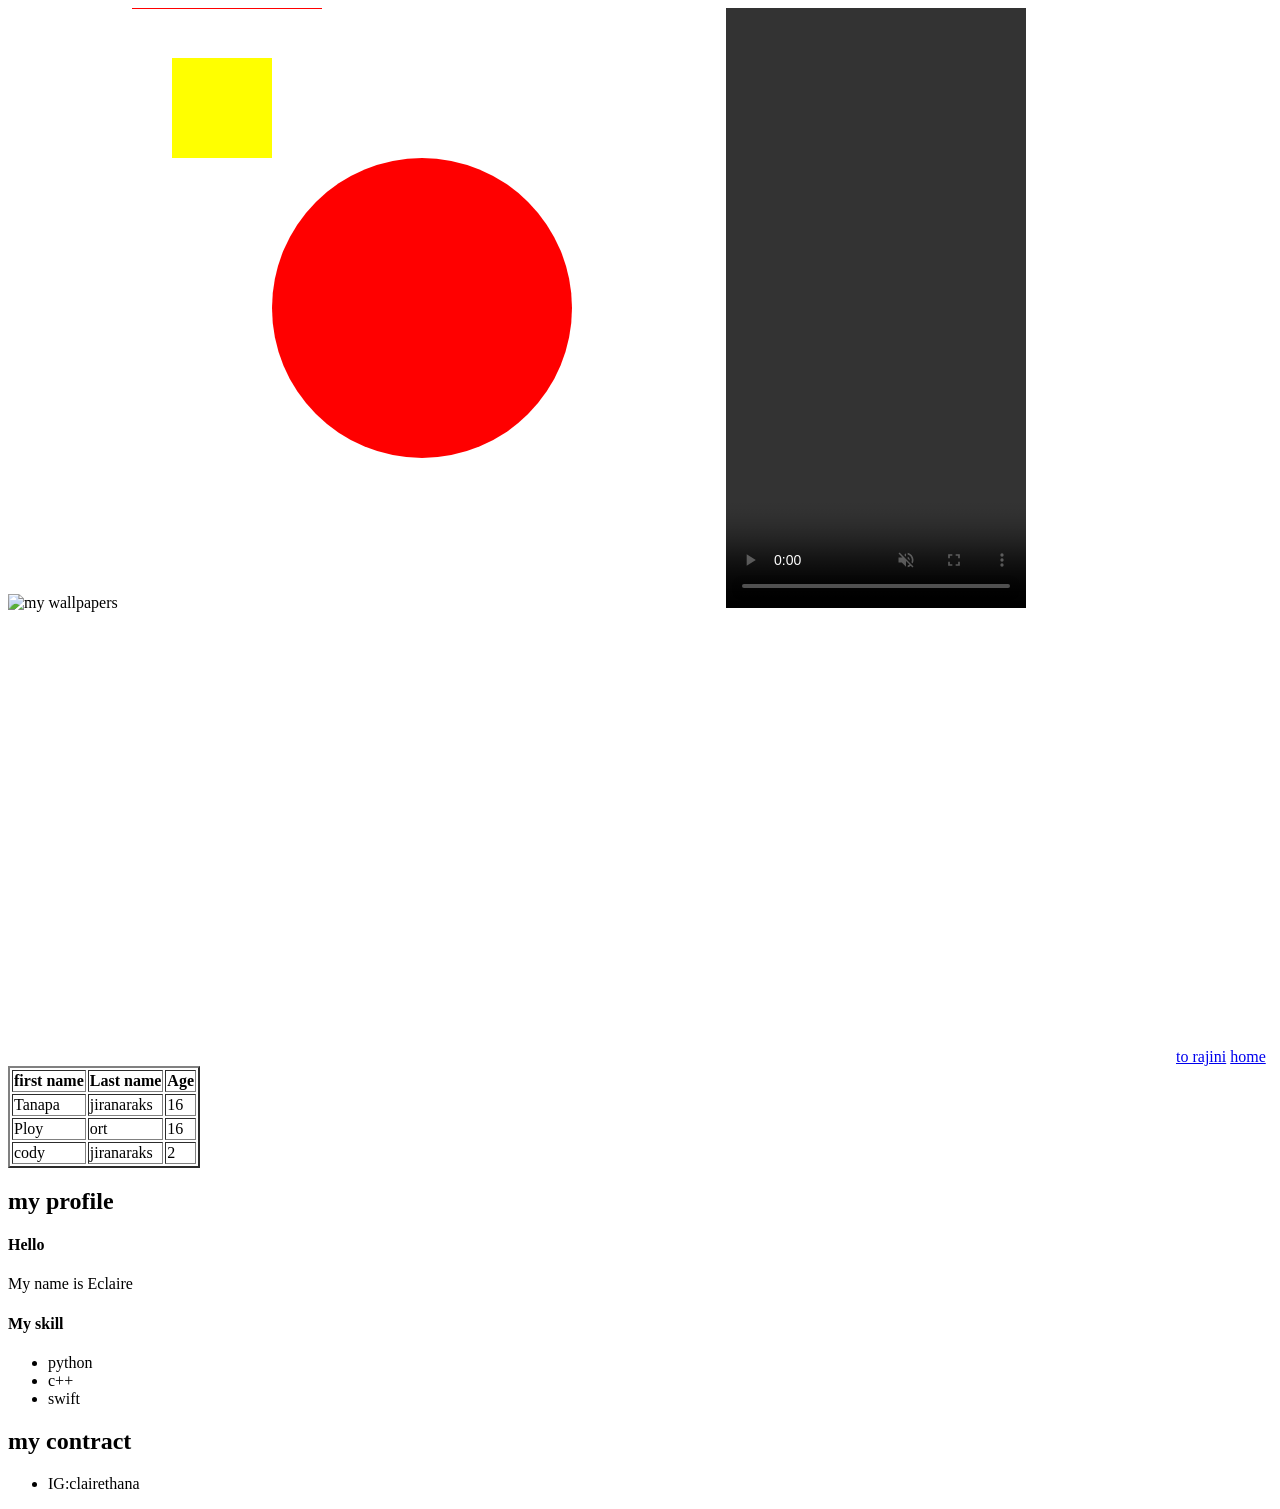
==== index.html @ 84de377e "first commit" ====
<!DOCTYPE html>
<html lang="en">
<head>
    <meta charset="UTF-8">
    <meta name="viewport" content="width=device-width, initial-scale=1.0">
    <title>Document</title>
</head>
<body>
    <img width="500" height="400"  src=https://cdn.readawrite.com/articles/15288/15287925/thumbnail/large.gif?1 alt="my wallpapers">
    <svg width="600" height="600">
        <circle cx="300" cy="300" r="150" fill="red" />
        <rect x="50" y="50" width="100" height="100" fill="yellow" />
        <line x1="10" y1="0" x2="200" y2="0" storke="black" stroke-width="50" style="stroke:red;stroke-width:2" />
    </svg>
    <video width="300" height="600" controls autoplay loop muted> 
        <source src="สังคม.mp4" type="video/mp4">
    </video><iframe width="560" height="315" src="https://www.youtube.com/embed/OLQkF_WNgVo?si=PmzNU2GVjdZCKMlK&amp;start=1" title="YouTube video player" frameborder="0" allow="accelerometer; autoplay; clipboard-write; encrypted-media; gyroscope; picture-in-picture; web-share" referrerpolicy="strict-origin-when-cross-origin" allowfullscreen></iframe>
    <iframe src="https://www.google.com/maps/embed?pb=!1m18!1m12!1m3!1d3875.595936810353!2d100.49169677496994!3d13.74289598664802!2m3!1f0!2f0!3f0!3m2!1i1024!2i768!4f13.1!3m3!1m2!1s0x30e29904621085e5%3A0x4c2cdc09e84f7163!2z4LmC4Lij4LiH4LmA4Lij4Li14Lii4LiZ4Lij4Liy4LiK4Li04LiZ4Li1!5e0!3m2!1sth!2sth!4v1733546381979!5m2!1sth!2sth" width="600" height="450" style="border:0;" allowfullscreen="" loading="lazy" referrerpolicy="no-referrer-when-downgrade"></iframe>
<a href="https://www.rajini.ac.th/" target="_blank">to rajini</a>
<a href="index2.html"target="_blank">home</a>
 <table border="2">
    <thead>
        <tr>
            <th>first name</th>
            <th>Last name</th>
            <th>Age</th>

        </tr>
    </thead>
    <tbody>
        <tr>
            <td>Tanapa </td>
            <td>jiranaraks</td>
            <td>16</td>
        </tr>
        <tr>
            <td>Ploy</td>
            <td>ort</td>
            <td>16</td>
        </tr>
        <tr>
            <td>cody </td>
            <td>jiranaraks</td>
            <td>2</td>
        </tr>
    </tbody>
 </table>
 <!--<form>
    <label for="name">Name: </label>
<input type="text" id="name" name="name" placeholder="Please enter your name" required> .
<br><br>
<label for="password">password: </label>
<input type="password" id="password" name="password" placeholder="Please enter your password" required> 
<br><br>
<label for="email">email: </label>
<input type="email" id="email" name="email" placeholder="Please enter your email" required> 
<br><br>
<label for="age">age: </label>
<input type="number" min=12 max=60 id="age" name="age" placeholder="Please enter your age" required> 
<br><br>
<label for="date">date: </label>
<input type="date"  id="date" name="date"  required> 
<br><br>
<label for="checkbox">checkbox: </label>
<input type="checkbox"  id="checkbox" name="checkbox"  required> 
<br><br>
<label for="comment">comment: </label>
<textarea  id="comment" name="comment" placeholder="Please enter your comment" required> </textarea>
<br><br>
<button type="submit">submit form</button>.

</form>-->
<section id="profile">
    <h1>my profile</h1>
    <div>
<h4>Hello</h4>
<p>My name is Eclaire</p>
    </div>
    <h4>My skill</h4>
    <ul>
        <li>python</li>
        <li>c++</li>
        <li>swift</li>

    </ul>
</section>
<section id="contract">
    <h1>my contract</h1>
    
    <ul>
        <li> IG:clairethana</li>
        

    </ul>
</section>
</body>
</html>
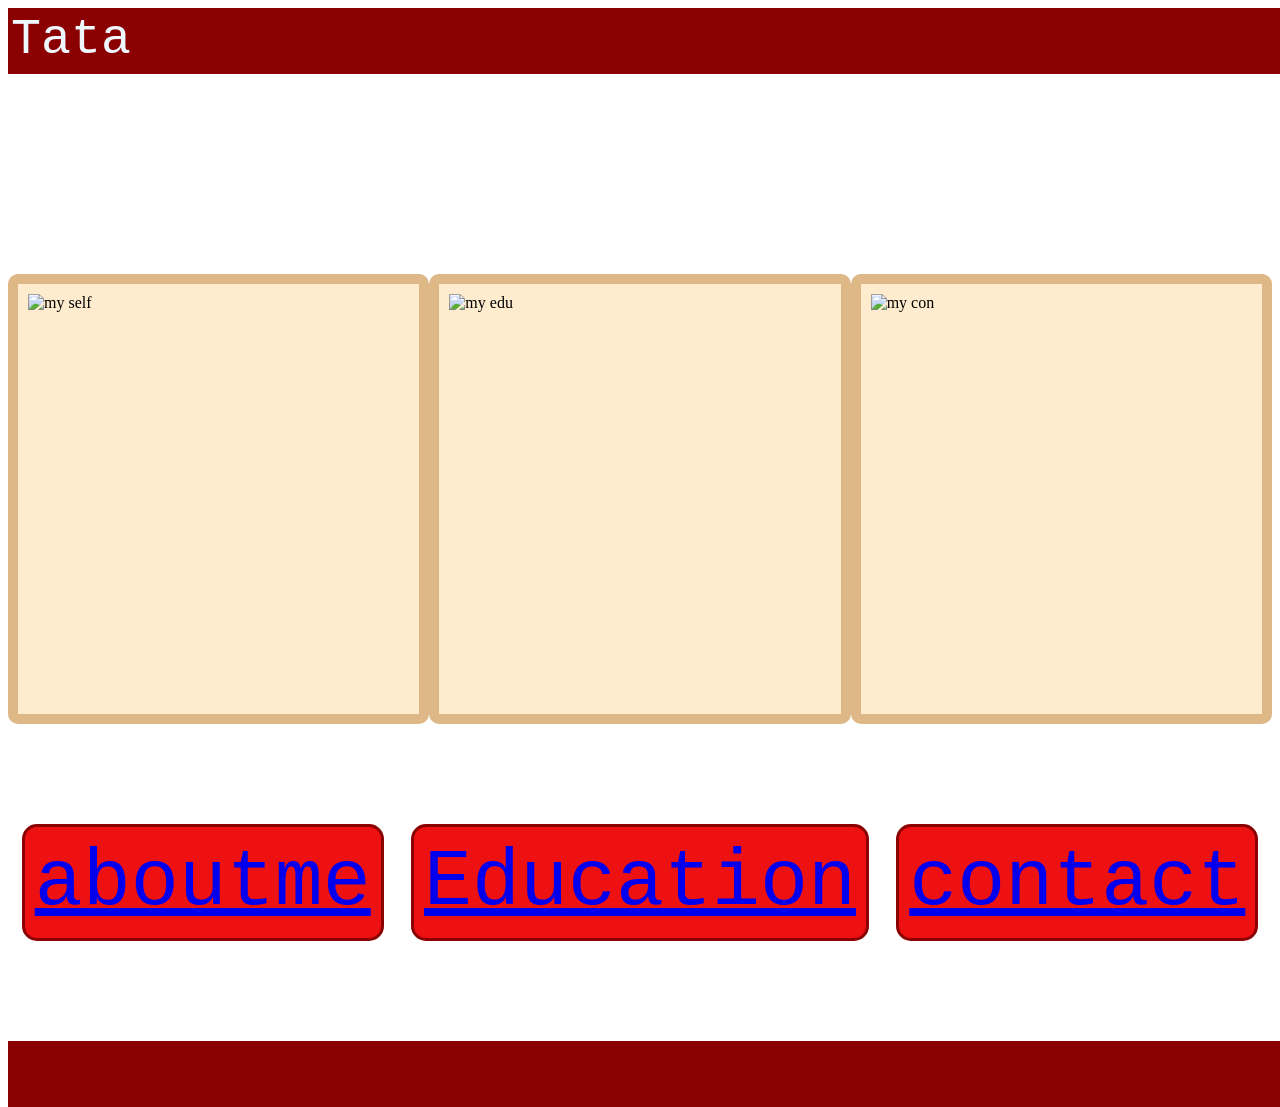
==== commit d070394a: "web" ====
--- a/index.html
+++ b/index.html
@@ -1,97 +1,48 @@
 <!DOCTYPE html>
 <html lang="en">
+
 <head>
     <meta charset="UTF-8">
     <meta name="viewport" content="width=device-width, initial-scale=1.0">
-    <title>Document</title>
+    <title>Home</title>  
+    
+    <link type="text/css" rel="stylesheet" href="index.css" />
 </head>
+
 <body>
-    <img width="500" height="400"  src=https://cdn.readawrite.com/articles/15288/15287925/thumbnail/large.gif?1 alt="my wallpapers">
-    <svg width="600" height="600">
-        <circle cx="300" cy="300" r="150" fill="red" />
-        <rect x="50" y="50" width="100" height="100" fill="yellow" />
-        <line x1="10" y1="0" x2="200" y2="0" storke="black" stroke-width="50" style="stroke:red;stroke-width:2" />
-    </svg>
-    <video width="300" height="600" controls autoplay loop muted> 
-        <source src="สังคม.mp4" type="video/mp4">
-    </video><iframe width="560" height="315" src="https://www.youtube.com/embed/OLQkF_WNgVo?si=PmzNU2GVjdZCKMlK&amp;start=1" title="YouTube video player" frameborder="0" allow="accelerometer; autoplay; clipboard-write; encrypted-media; gyroscope; picture-in-picture; web-share" referrerpolicy="strict-origin-when-cross-origin" allowfullscreen></iframe>
-    <iframe src="https://www.google.com/maps/embed?pb=!1m18!1m12!1m3!1d3875.595936810353!2d100.49169677496994!3d13.74289598664802!2m3!1f0!2f0!3f0!3m2!1i1024!2i768!4f13.1!3m3!1m2!1s0x30e29904621085e5%3A0x4c2cdc09e84f7163!2z4LmC4Lij4LiH4LmA4Lij4Li14Lii4LiZ4Lij4Liy4LiK4Li04LiZ4Li1!5e0!3m2!1sth!2sth!4v1733546381979!5m2!1sth!2sth" width="600" height="450" style="border:0;" allowfullscreen="" loading="lazy" referrerpolicy="no-referrer-when-downgrade"></iframe>
-<a href="https://www.rajini.ac.th/" target="_blank">to rajini</a>
-<a href="index2.html"target="_blank">home</a>
- <table border="2">
-    <thead>
-        <tr>
-            <th>first name</th>
-            <th>Last name</th>
-            <th>Age</th>
-
-        </tr>
-    </thead>
-    <tbody>
-        <tr>
-            <td>Tanapa </td>
-            <td>jiranaraks</td>
-            <td>16</td>
-        </tr>
-        <tr>
-            <td>Ploy</td>
-            <td>ort</td>
-            <td>16</td>
-        </tr>
-        <tr>
-            <td>cody </td>
-            <td>jiranaraks</td>
-            <td>2</td>
-        </tr>
-    </tbody>
- </table>
- <!--<form>
-    <label for="name">Name: </label>
-<input type="text" id="name" name="name" placeholder="Please enter your name" required> .
-<br><br>
-<label for="password">password: </label>
-<input type="password" id="password" name="password" placeholder="Please enter your password" required> 
-<br><br>
-<label for="email">email: </label>
-<input type="email" id="email" name="email" placeholder="Please enter your email" required> 
-<br><br>
-<label for="age">age: </label>
-<input type="number" min=12 max=60 id="age" name="age" placeholder="Please enter your age" required> 
-<br><br>
-<label for="date">date: </label>
-<input type="date"  id="date" name="date"  required> 
-<br><br>
-<label for="checkbox">checkbox: </label>
-<input type="checkbox"  id="checkbox" name="checkbox"  required> 
-<br><br>
-<label for="comment">comment: </label>
-<textarea  id="comment" name="comment" placeholder="Please enter your comment" required> </textarea>
-<br><br>
-<button type="submit">submit form</button>.
-
-</form>-->
-<section id="profile">
-    <h1>my profile</h1>
-    <div>
-<h4>Hello</h4>
-<p>My name is Eclaire</p>
-    </div>
-    <h4>My skill</h4>
-    <ul>
-        <li>python</li>
-        <li>c++</li>
-        <li>swift</li>
-
-    </ul>
-</section>
-<section id="contract">
-    <h1>my contract</h1>
-    
-    <ul>
-        <li> IG:clairethana</li>
+    <div class =Bar>
+        <div class="Eclaire"> Tata
+  
+        </div>
+     </div>
+     
+     <div class="Menu">
+     <div class="mnitem">
+        <img width="400" height="400"  src=https://i.marieclaire.com.tw/aq/2014/09/1/201409011813196896.jpg alt="my self">
+        </div>
+     <div class="mnitem2">
+        <img width="400" height="400"  src=https://upload.wikimedia.org/wikipedia/zh/thumb/3/34/Hello_Kitty_character.png/220px-Hello_Kitty_character.png alt="my edu">
+        </div>
+        <div class="mnitem3">
+           <img width="400" height="400"  src=https://npr.brightspotcdn.com/dims4/default/245a336/2147483647/strip/true/crop/200x150+0+0/resize/880x660!/quality/90/?url=https%3A%2F%2Fmedia.npr.org%2Fprograms%2Fwatc%2Ffeatures%2F2004%2Foct%2Fhellokitty%2Fhello200-6679036f4745ab7723ea17927169a847e7b5c98a.jpg alt="my con">
+        </div>
+        </div>
         
-
-    </ul>
-</section>
-</body>
-</html>+        <div class="button">
+          <div class="me">
+           <a href="abt.html" target="_blank">aboutme</a>
+          </div> 
+          <div class="edu">
+           <a href="Edu.html" target="_blank">Education</a>
+          </div>
+          <div class="cont">
+           <a href="cont.html" target="_blank">contact</a>
+          </div>
+        </div>
+           
+        <div class="end"></div>
+ 
+ 
+ 
+</style>
+</html>
--- a/index.css
+++ b/index.css
@@ -0,0 +1,108 @@
+.Menu {
+    display: flex;
+    flex-direction: row;
+    justify-content: space-around;
+    position: relative;
+    top: 200px;
+  }
+  
+  .mnitem {
+    display: inline;
+    border-style: solid;
+    border-color: burlywood;
+    border-width: 10px;
+    background-color: blanchedalmond;
+    width: 410px;
+    height: 410px;
+    padding: 10px;
+    border-radius: 10px;
+  }
+  .mnitem2 {
+    display: inline;
+    border-style: solid;
+    border-color: burlywood;
+    border-width: 10px;
+  
+    background-color: blanchedalmond;
+    width: 410px;
+    height: 410px;
+    padding: 10px;
+    border-radius: 10px;
+  }
+  .mnitem3 {
+    display: inline;
+    border-style: solid;
+    border-color: burlywood;
+    border-width: 10px;
+    background-color: blanchedalmond;
+    width: 410px;
+    height: 410px;
+    padding: 10px;
+    border-radius: 10px;
+  }
+  .Bar {
+    display: flex;
+    border-style: solid;
+    border-color: rgb(139, 0, 0);
+    background-color: darkred;
+    width: 100vw;
+    height: 60px;
+    position: sticky;
+  }
+  
+  .Eclaire {
+    font-size: 50px;
+    font-family: "Courier New", Courier, monospace;
+    color: aliceblue;
+  }
+  
+  .end {
+    border-style: solid;
+    border-color: rgb(139, 0, 0);
+    background-color: darkred;
+    width: 100vw;
+    height: 60px;
+    position: relative;
+    top: 400px;
+  }
+  
+  .button {
+    display: flex;
+    position: relative;
+    top: 300px;
+    flex-direction: row;
+    justify-content: space-around;
+  }
+  
+  .me {
+    font-size: 80px;
+    font-family: "Courier New", Courier, monospace;
+    color: black;
+    border-style: solid;
+    background-color:#ed1111;
+    border-color: darkred;
+    padding: 10px;
+    border-radius: 15px;
+  }
+  
+  .edu {
+    font-size: 80px;
+    font-family: "Courier New", Courier, monospace;
+    color: black;
+    border-style: solid;
+    background-color: #ed1111;
+    border-color: darkred;
+    padding: 10px;
+    border-radius: 15px;
+  }
+  
+  .cont {
+    font-size: 80px;
+    font-family: "Courier New", Courier, monospace;
+    color: black;
+    border-style: solid;
+    background-color: #ed1111;
+    border-color: darkred;
+    padding: 10px;
+    border-radius: 15px;
+  }
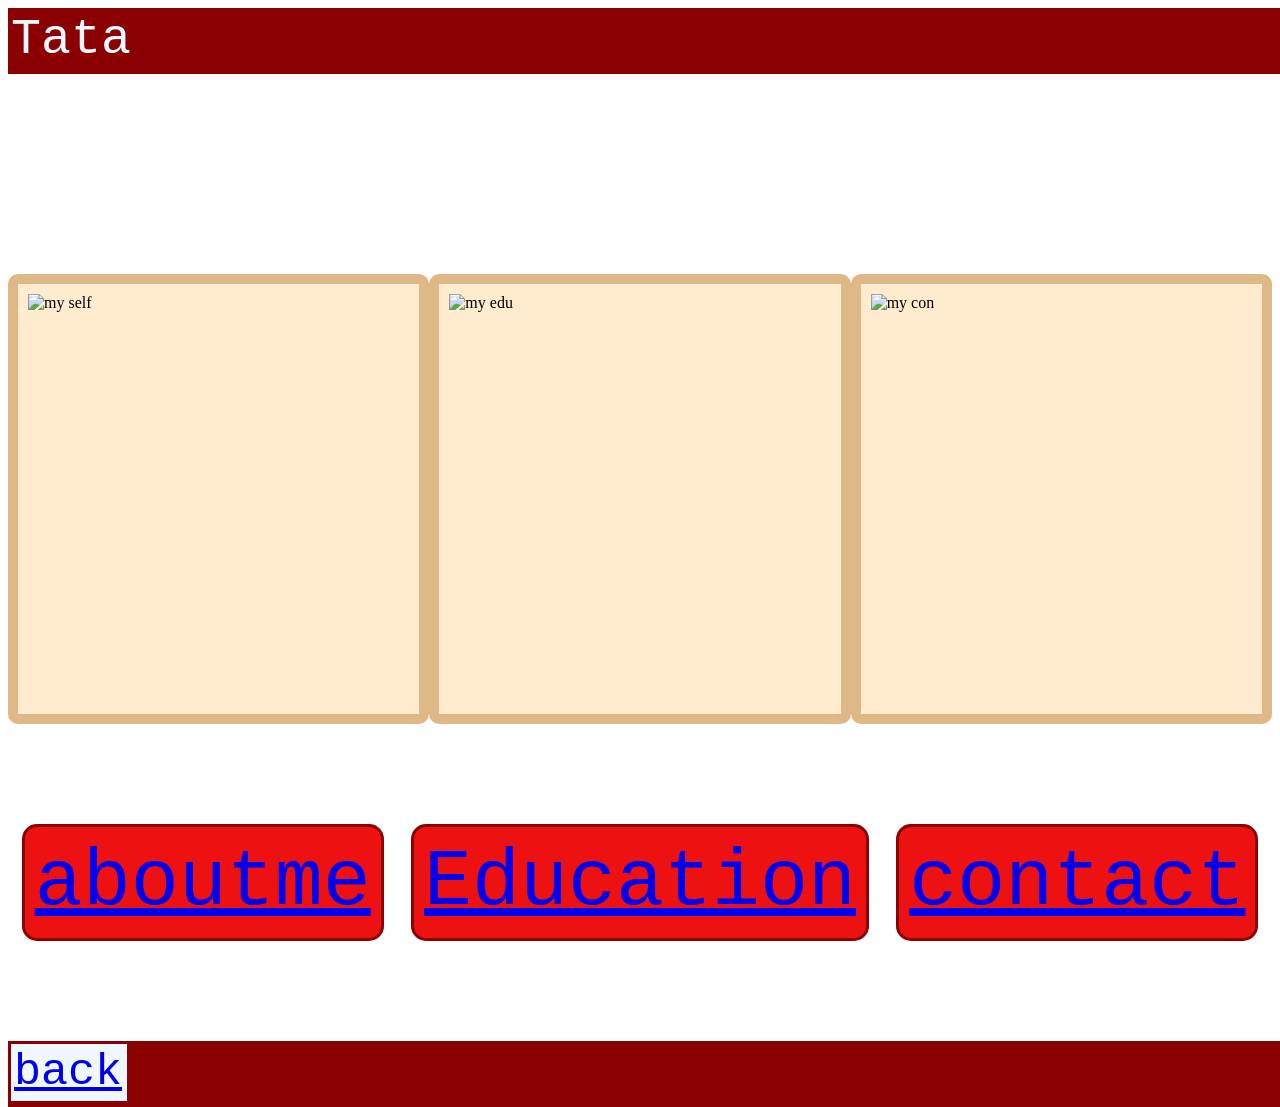
==== commit c316e073: "v1.0" ====
--- a/index.html
+++ b/index.html
@@ -40,7 +40,9 @@
           </div>
         </div>
            
-        <div class="end"></div>
+        <div class="end">
+         <div class="back"> <a href="mix.html" target="_blank">back</a></div>
+        </div>
  
  
  
--- a/index.css
+++ b/index.css
@@ -105,4 +105,11 @@
     border-color: darkred;
     padding: 10px;
     border-radius: 15px;
-  }+  }
+  .back{font-size: 45px;
+    font-family: 'Courier New', Courier, monospace;
+    border-style: solid;
+    border-color: aliceblue;
+    width:110px ;
+    background-color: aliceblue;
+}
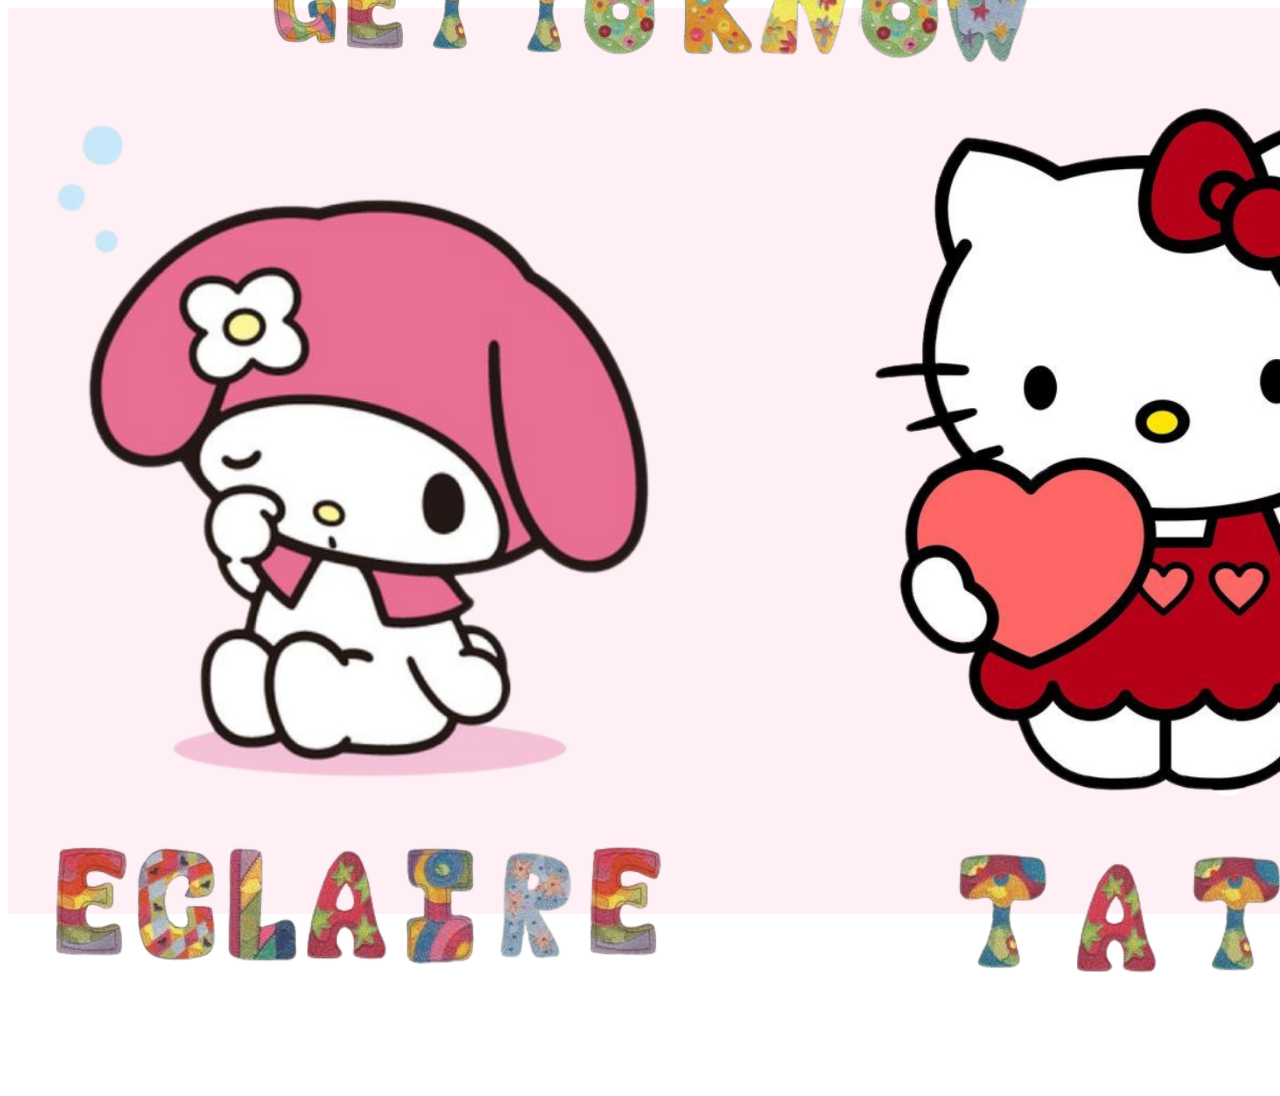
==== commit cfded364: "v1.1" ====
--- a/index.html
+++ b/index.html
@@ -1,50 +1,28 @@
 <!DOCTYPE html>
 <html lang="en">
-
 <head>
     <meta charset="UTF-8">
     <meta name="viewport" content="width=device-width, initial-scale=1.0">
-    <title>Home</title>  
+    <title>Document</title>
+    <link type="text/css" rel="stylesheet" href="port.css" />
+</head>
+<body>
+    <div class="bigmenu">
+        <div class="main">
+            <img width="800px" height="200px" src="porttext.png" alt="head" /> 
+        
+        </div>
+        <div class="mix">
+            <div class="menuec">
+                <a href="indexportfolio.html" target="_blank"><img width="700px" height="700px" src="mymelody.png" alt="head" /></a>
+           <div class="nameEc"><img width="800px" height="200px" src="eclaire.png" alt="head" /> </div>
+            </div>
+            <div class="tata">
+                <a href="ffff.html" target="_blank"><img width="700px" height="700px" src="hellokitty.png" alt="head" /></a>
+                <div class="nametata"><img width="800px" height="200px" src="tata.png" alt="head" /> </div>
+            </div>
+        </div>
+    </div>
     
-    <link type="text/css" rel="stylesheet" href="index.css" />
-</head>
-
-<body>
-    <div class =Bar>
-        <div class="Eclaire"> Tata
-  
-        </div>
-     </div>
-     
-     <div class="Menu">
-     <div class="mnitem">
-        <img width="400" height="400"  src=https://i.marieclaire.com.tw/aq/2014/09/1/201409011813196896.jpg alt="my self">
-        </div>
-     <div class="mnitem2">
-        <img width="400" height="400"  src=https://upload.wikimedia.org/wikipedia/zh/thumb/3/34/Hello_Kitty_character.png/220px-Hello_Kitty_character.png alt="my edu">
-        </div>
-        <div class="mnitem3">
-           <img width="400" height="400"  src=https://npr.brightspotcdn.com/dims4/default/245a336/2147483647/strip/true/crop/200x150+0+0/resize/880x660!/quality/90/?url=https%3A%2F%2Fmedia.npr.org%2Fprograms%2Fwatc%2Ffeatures%2F2004%2Foct%2Fhellokitty%2Fhello200-6679036f4745ab7723ea17927169a847e7b5c98a.jpg alt="my con">
-        </div>
-        </div>
-        
-        <div class="button">
-          <div class="me">
-           <a href="abt.html" target="_blank">aboutme</a>
-          </div> 
-          <div class="edu">
-           <a href="Edu.html" target="_blank">Education</a>
-          </div>
-          <div class="cont">
-           <a href="cont.html" target="_blank">contact</a>
-          </div>
-        </div>
-           
-        <div class="end">
-         <div class="back"> <a href="mix.html" target="_blank">back</a></div>
-        </div>
- 
- 
- 
-</style>
-</html>
+</body>
+</html>
--- a/port.css
+++ b/port.css
@@ -0,0 +1,279 @@
+
+.Menu {
+  display: flex;
+  flex-direction: row;
+  justify-content: space-around;
+  position: relative;
+  top: 200px;
+}
+
+.mnitem {
+  display: inline;
+  border-style: solid;
+  border-color: hotpink;
+  border-width: 10px;
+  background-color: hotpink;
+  width: 410px;
+  height: 410px;
+  padding: 10px;
+  border-radius: 10px;
+}
+.mnitem2 {
+  display: inline;
+  border-style: solid;
+  border-color: hotpink;
+  border-width: 10px;
+
+  background-color: hotpink;
+  width: 410px;
+  height: 410px;
+  padding: 10px;
+  border-radius: 10px;
+}
+.mnitem3 {
+  display: inline;
+  border-style: solid;
+  border-color: hotpink;
+  border-width: 10px;
+  background-color: hotpink;
+  width: 410px;
+  height: 410px;
+  padding: 10px;
+  border-radius: 10px;
+}
+.Bar {
+  display: flex;
+  border-style: solid;
+  border-color: darkblue;
+  background-color: darkblue;
+  width: 100vw;
+  height: 60px;
+  position: sticky;
+}
+
+.Eclaire {
+  font-size: 50px;
+  font-family: "Courier New", Courier, monospace;
+  color: aliceblue;
+}
+
+.end {
+  border-style: solid;
+  background-color: darkblue;
+  width: 100vw;
+  height: 60px;
+  position: relative;
+  top: 400px;
+}
+
+.button {
+  display: flex;
+  position: relative;
+  top: 300px;
+  flex-direction: row;
+  justify-content: space-around;
+}
+
+.me {
+  font-size: 80px;
+  font-family: "Courier New", Courier, monospace;
+  color: black;
+  border-style: solid;
+  background-color: hotpink;
+  border-color: hotpink;
+  padding: 10px;
+  border-radius: 15px;
+}
+
+.edu {
+  font-size: 80px;
+  font-family: "Courier New", Courier, monospace;
+  color: black;
+  border-style: solid;
+  background-color: hotpink;
+  border-color: hotpink;
+  padding: 10px;
+  border-radius: 15px;
+}
+
+.cont {
+  font-size: 80px;
+  font-family: "Courier New", Courier, monospace;
+  color: black;
+  border-style: solid;
+  background-color: hotpink;
+  border-color: hotpink;
+  padding: 10px;
+  border-radius: 15px;
+}
+
+.mnme {
+  display: flex;
+  flex-direction: row;
+}
+
+.bar1 {
+  display:flex ;
+  flex-direction: column;
+  border-style: solid;
+  background-color: deeppink;
+  border-color: deeppink;
+  width: 350px;
+  height: 100vh;
+  border-color: deeppink;
+}
+
+.bar2 {
+  border-style: solid;
+  background-color: white;
+  width: 900px;
+  height: 50vh;
+  border-color: white;
+}
+
+.bar3 {
+  display: flex;
+  flex-direction: column;
+  border-style: solid;
+  background-color: deeppink;
+  width: 900px;
+  border-color: deeppink;
+  justify-content: center;
+  align-items: center;
+  height: 100vh;
+}
+
+.intro {
+  display: flex;
+  flex-direction: column;
+  border-style: solid;
+  background-color: rgb(250, 244, 194);
+  border-color: rgb(250, 244, 194);
+  width: 800px;
+  height: 700px;
+  border-radius: 15px;
+}
+
+.auan {
+  position: relative;
+  top: 100px;
+}
+#container1 {
+  padding: 50px;
+  margin: 10px;
+}
+
+.bottom {
+  display: flex;
+  flex-direction: column;
+  border-style: solid;
+  width: 100vw;
+  height: 50vh;
+  background-color: hotpink;
+  border-color: hotpink;
+
+}
+
+.table {
+  display: flex;
+  width: 100vw;
+  height: 50vh;
+  border-style: solid;
+  border-color: rgb(77, 255, 163);
+  background-color: rgb(77, 255, 163);
+  justify-content: center;
+}
+.book {
+  position: relative;
+
+  bottom: 350px;
+  display: flex;
+}
+
+.list {
+  position: absolute;
+  top: 80%;
+  left: 70%;
+  transform: translate(-50%, -50%);
+  font-family: "Courier New", Courier, monospace;
+  font-size: 50px;
+  padding: 50px;
+}
+.pic{position: absolute;
+top: 100%;
+right: 34%;
+transform: translate(-50%, -50%)}
+
+.edec{position: absolute;
+  top: 45%;
+  right: 43%;
+  transform: translate(-50%, -50%);
+  font-family: "Courier New", Courier, monospace;
+font-size: 45px;}
+
+.backcon{
+  display: flex;
+  flex-direction:row ;
+  justify-content: space-evenly;
+  align-items: center;
+  border-style: solid;
+  background-color: hotpink;
+  width: 90vw;
+  height: 100vh;
+  border-color: hotpink;
+}
+
+.text1{border-style: solid;
+background-color: rgb(189, 224, 255) ;
+border-radius: 15px;
+border-color: rgb(189, 224, 255) ;}
+
+.cont{display: flex;
+  flex-direction: column;
+justify-content: center;
+align-items: center;
+}
+.Eccon{display: flex;
+  flex-direction: row;
+  position: relative;
+top: 50px;
+border-style: solid;
+border-radius: 25px;
+border-color:rgb(189, 224, 255) ;
+background-color:rgb(189, 224, 255) ;}
+
+.mix{display: flex;
+flex-direction: row;
+justify-content: space-around;}
+
+.bigmenu{
+  display: flex;
+  flex-direction: column;
+  justify-content: center;
+  border-style: solid;
+  width: 100vw;
+  height: 100vh;
+  background-color:lavenderblush;
+  border-color:  lavenderblush;
+}
+ .main{
+  display: flex;
+  flex-direction: row;
+  justify-content: center; }
+
+  body{
+    height: 1080px;
+  }
+ .nametata{position: relative;
+right: 65px;}
+.nameEc{position: relative;
+right: 50px;}
+
+.back{font-size: 45px;
+font-family: 'Courier New', Courier, monospace;
+border-style: solid;
+border-color: aliceblue;
+width:110px ;
+background-color: aliceblue;}
+
+
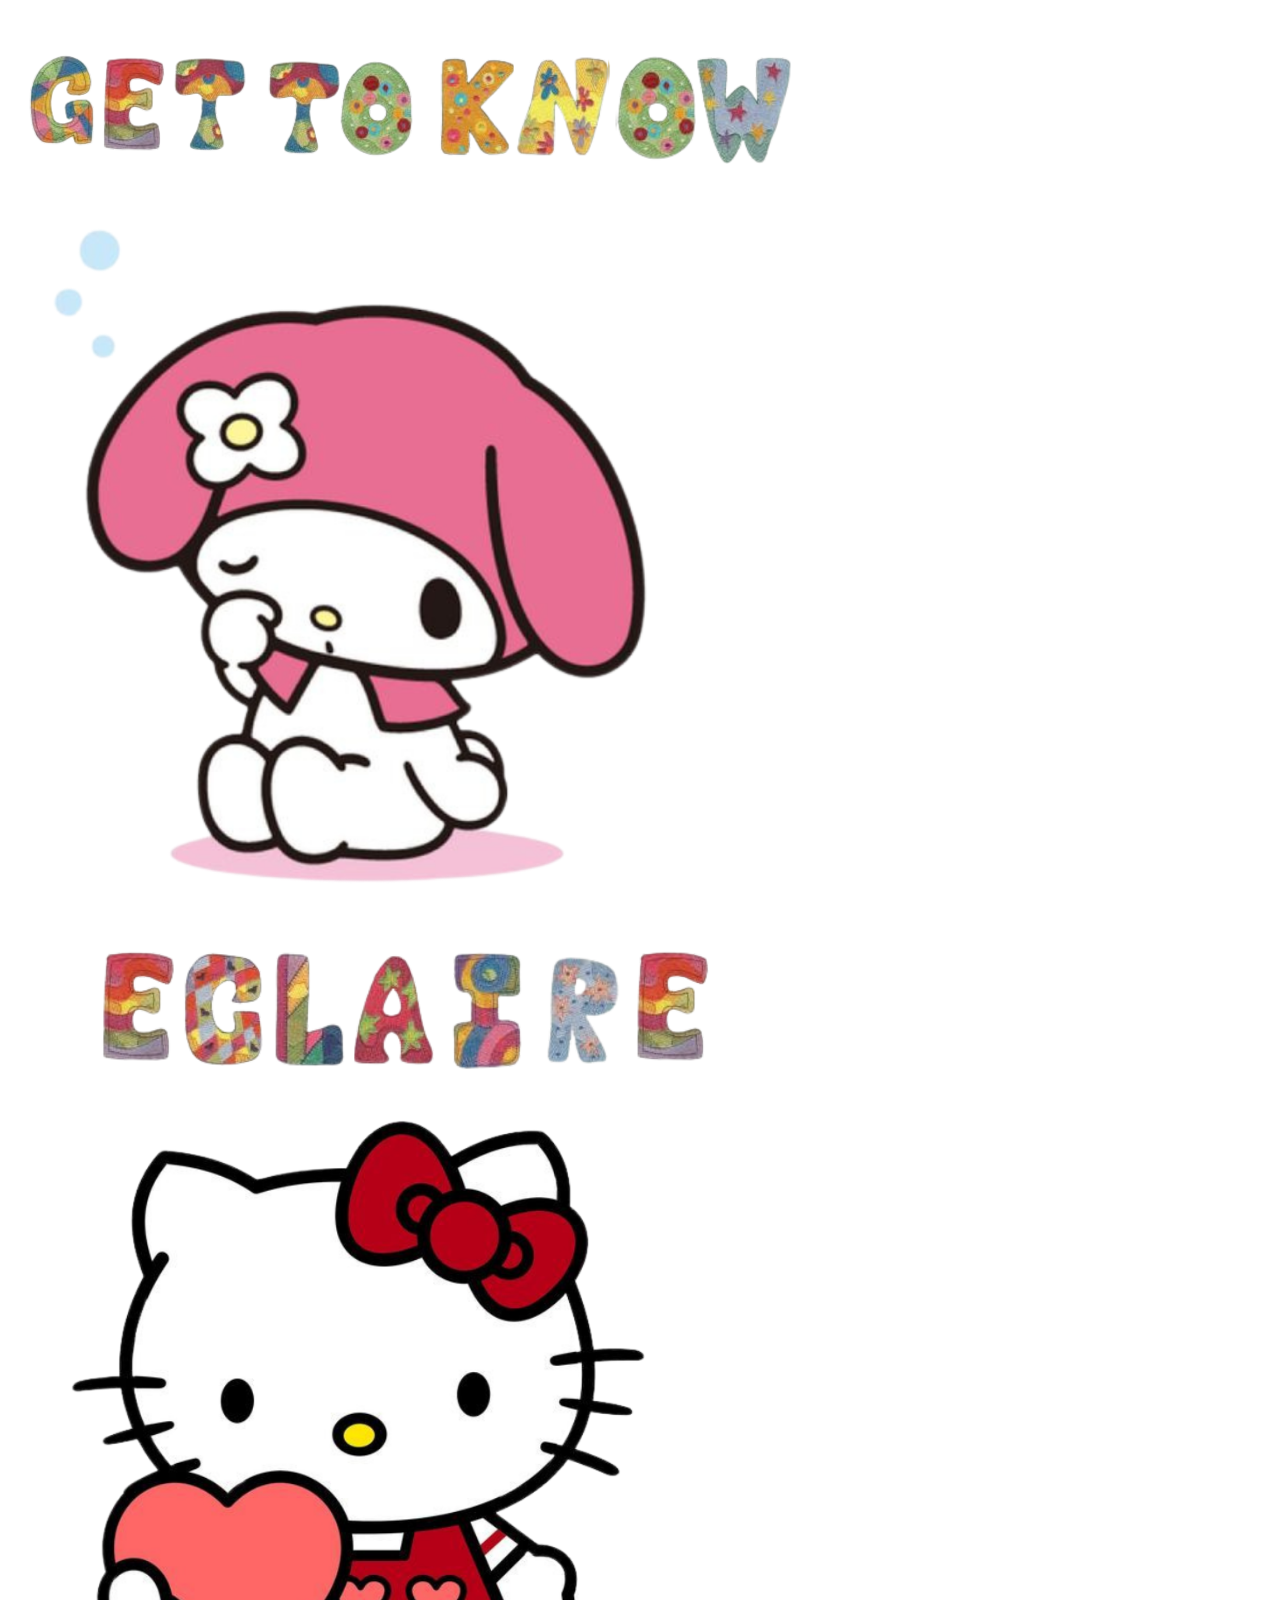
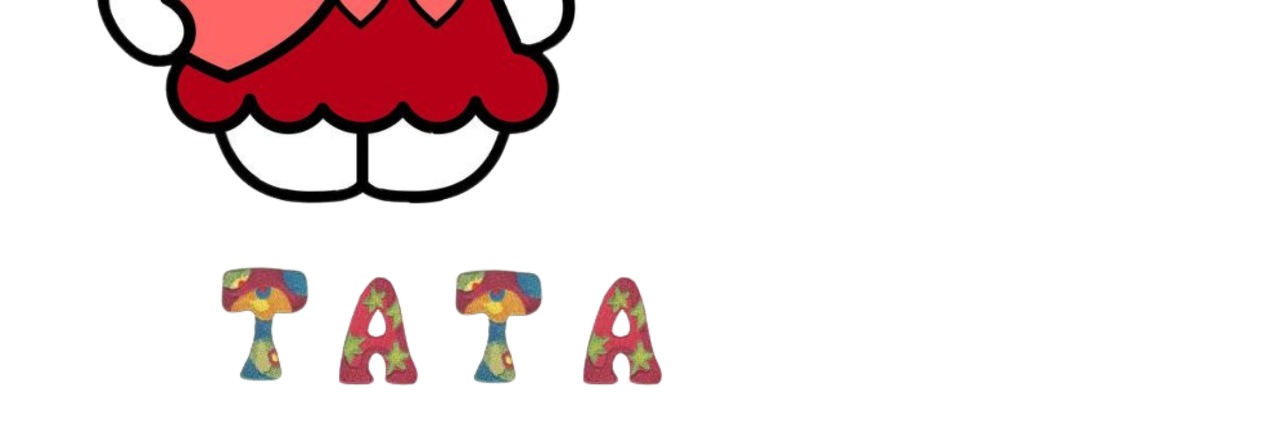
==== commit 5bbe75c5: "v1.8" ====
--- a/index.html
+++ b/index.html
@@ -4,7 +4,7 @@
     <meta charset="UTF-8">
     <meta name="viewport" content="width=device-width, initial-scale=1.0">
     <title>Document</title>
-    <link type="text/css" rel="stylesheet" href="port.css" />
+    <link type="text/css" rel="stylesheet" href="index0.2.css" />
 </head>
 <body>
     <div class="bigmenu">
--- a/index0.2.css
+++ b/index0.2.css
@@ -0,0 +1,115 @@
+.Menu {
+    display: flex;
+    flex-direction: row;
+    justify-content: space-around;
+    position: relative;
+    top: 200px;
+  }
+  
+  .mnitem {
+    display: inline;
+    border-style: solid;
+    border-color: burlywood;
+    border-width: 10px;
+    background-color: blanchedalmond;
+    width: 410px;
+    height: 410px;
+    padding: 10px;
+    border-radius: 10px;
+  }
+  .mnitem2 {
+    display: inline;
+    border-style: solid;
+    border-color: burlywood;
+    border-width: 10px;
+  
+    background-color: blanchedalmond;
+    width: 410px;
+    height: 410px;
+    padding: 10px;
+    border-radius: 10px;
+  }
+  .mnitem3 {
+    display: inline;
+    border-style: solid;
+    border-color: burlywood;
+    border-width: 10px;
+    background-color: blanchedalmond;
+    width: 410px;
+    height: 410px;
+    padding: 10px;
+    border-radius: 10px;
+  }
+  .Bar {
+    display: flex;
+    border-style: solid;
+    border-color: rgb(139, 0, 0);
+    background-color: darkred;
+    width: 100vw;
+    height: 60px;
+    position: sticky;
+  }
+  
+  .Eclaire {
+    font-size: 50px;
+    font-family: "Courier New", Courier, monospace;
+    color: aliceblue;
+  }
+  
+  .end {
+    border-style: solid;
+    border-color: rgb(139, 0, 0);
+    background-color: darkred;
+    width: 100vw;
+    height: 60px;
+    position: relative;
+    top: 400px;
+  }
+  
+  .button {
+    display: flex;
+    position: relative;
+    top: 300px;
+    flex-direction: row;
+    justify-content: space-around;
+  }
+  
+  .me {
+    font-size: 80px;
+    font-family: "Courier New", Courier, monospace;
+    color: black;
+    border-style: solid;
+    background-color:#ed1111;
+    border-color: darkred;
+    padding: 10px;
+    border-radius: 15px;
+  }
+  
+  .edu {
+    font-size: 80px;
+    font-family: "Courier New", Courier, monospace;
+    color: black;
+    border-style: solid;
+    background-color: #ed1111;
+    border-color: darkred;
+    padding: 10px;
+    border-radius: 15px;
+  }
+  
+  .cont {
+    font-size: 80px;
+    font-family: "Courier New", Courier, monospace;
+    color: black;
+    border-style: solid;
+    background-color: #ed1111;
+    border-color: darkred;
+    padding: 10px;
+    border-radius: 15px;
+  }
+  .back{font-size: 45px;
+    font-family: 'Courier New', Courier, monospace;
+    border-style: solid;
+    border-color: aliceblue;
+    width:110px ;
+    background-color: aliceblue;
+}
